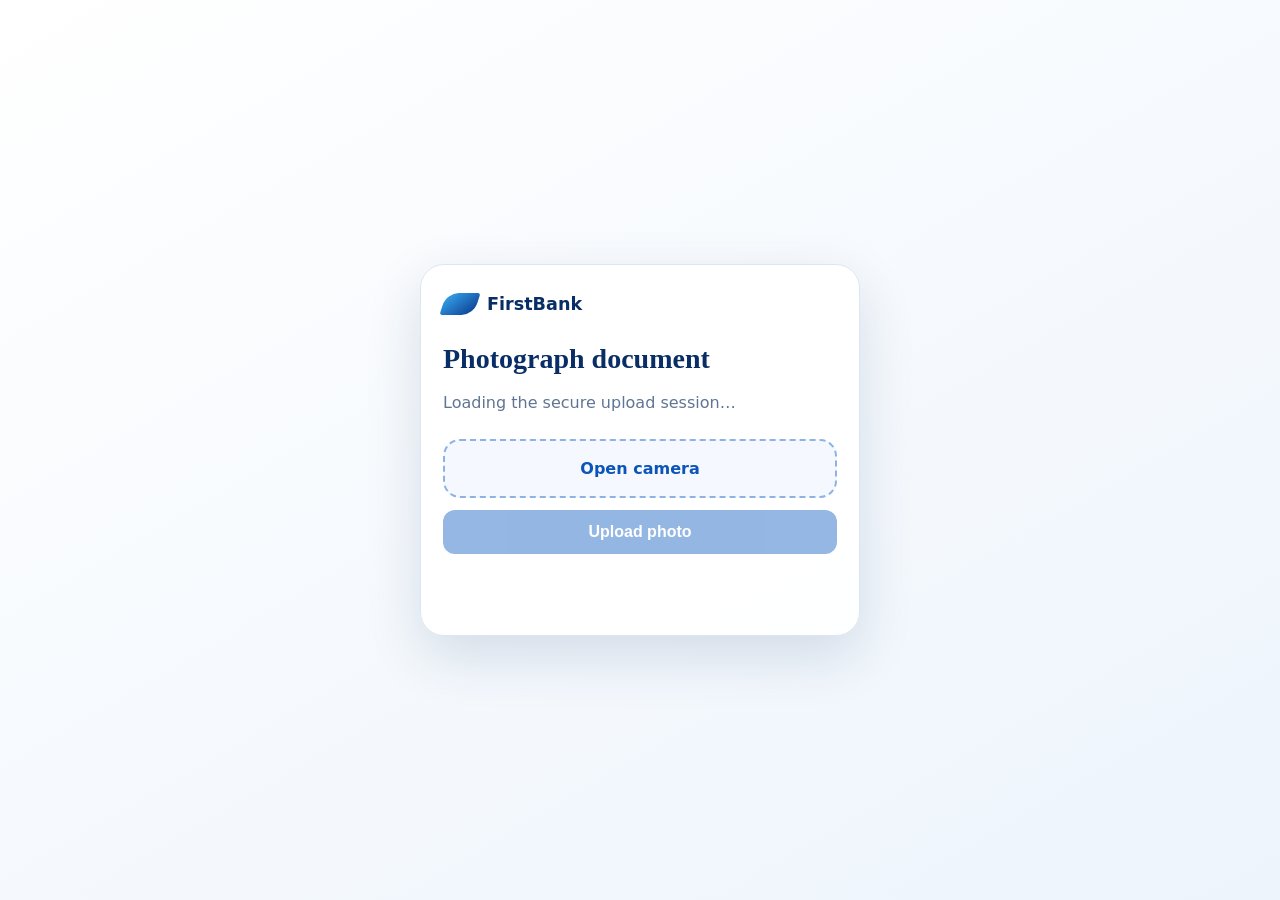
==== mobile-upload.html @ b3e07895 "Add mobile photo handoff and form preview" ====
<!doctype html>
<html lang="en">
<head>
  <meta charset="utf-8">
  <meta name="viewport" content="width=device-width,initial-scale=1,viewport-fit=cover">
  <title>Photograph document</title>
  <style>
    :root { font-family: system-ui,sans-serif; color: #082e65; background: #f4f7fb; }
    * { box-sizing: border-box; }
    body { min-height: 100dvh; margin: 0; padding: max(24px,env(safe-area-inset-top)) 18px max(24px,env(safe-area-inset-bottom)); display: grid; place-items: center; background: linear-gradient(150deg,#fff,#edf4fc); }
    main { width: min(100%,440px); padding: 28px 22px; border: 1px solid #dce6f2; border-radius: 24px; background: rgba(255,255,255,.96); box-shadow: 0 20px 55px rgba(16,50,91,.14); }
    .brand { display: flex; align-items: center; gap: 10px; font-size: 1.1rem; font-weight: 750; }
    .mark { width: 34px; height: 22px; border-radius: 12px 3px; transform: skew(-18deg); background: linear-gradient(135deg,#39a7ef,#0a3d91); }
    h1 { margin: 28px 0 8px; font-family: Georgia,serif; font-size: 1.75rem; }
    p { color: #607593; line-height: 1.5; }
    .capture { display: block; margin: 24px 0 12px; padding: 18px; border: 2px dashed #8eb3e3; border-radius: 17px; color: #0c55b8; background: #f5f9ff; text-align: center; font-weight: 700; cursor: pointer; }
    input { position: absolute; width: 1px; height: 1px; opacity: 0; }
    button { width: 100%; padding: 13px; border: 0; border-radius: 12px; color: white; background: #155fc2; font-size: 1rem; font-weight: 700; }
    button:disabled { opacity: .45; }
    #preview { width: 100%; max-height: 330px; margin: 12px 0; border-radius: 14px; object-fit: contain; background: #eef2f7; }
    #status { min-height: 24px; margin-top: 14px; font-size: .9rem; }
    .success { color: #147344; }
    .error { color: #a42d35; }
  </style>
</head>
<body>
  <main>
    <div class="brand"><span class="mark" aria-hidden="true"></span>FirstBank</div>
    <h1>Photograph document</h1>
    <p id="instructions">Loading the secure upload session…</p>
    <label class="capture" for="camera-input">Open camera</label>
    <input id="camera-input" type="file" accept="image/*" capture="environment" disabled>
    <img id="preview" alt="Document photo preview" hidden>
    <button id="upload-btn" type="button" disabled>Upload photo</button>
    <p id="status" aria-live="polite"></p>
  </main>
  <script src="/application/config.js"></script>
  <script src="/application/mobile-upload.js"></script>
</body>
</html>
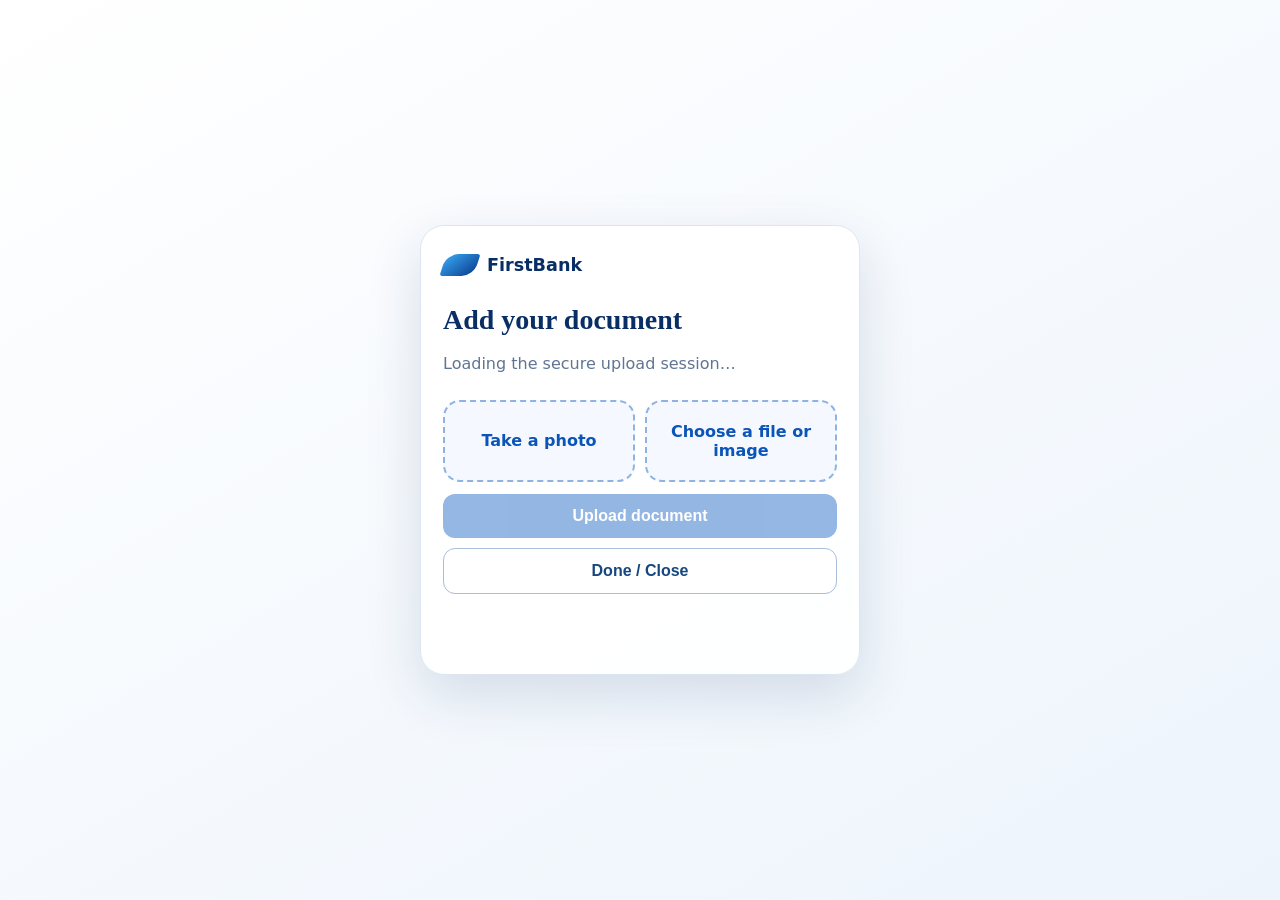
==== commit 4ca0d91f: "Improve mobile document upload controls" ====
--- a/mobile-upload.html
+++ b/mobile-upload.html
@@ -13,11 +13,14 @@
     .mark { width: 34px; height: 22px; border-radius: 12px 3px; transform: skew(-18deg); background: linear-gradient(135deg,#39a7ef,#0a3d91); }
     h1 { margin: 28px 0 8px; font-family: Georgia,serif; font-size: 1.75rem; }
     p { color: #607593; line-height: 1.5; }
-    .capture { display: block; margin: 24px 0 12px; padding: 18px; border: 2px dashed #8eb3e3; border-radius: 17px; color: #0c55b8; background: #f5f9ff; text-align: center; font-weight: 700; cursor: pointer; }
+    .source-options { display: grid; grid-template-columns: 1fr 1fr; gap: 10px; margin: 24px 0 12px; }
+    .source-option { display: grid; place-items: center; min-height: 82px; padding: 13px; border: 2px dashed #8eb3e3; border-radius: 17px; color: #0c55b8; background: #f5f9ff; text-align: center; font-weight: 700; cursor: pointer; }
     input { position: absolute; width: 1px; height: 1px; opacity: 0; }
     button { width: 100%; padding: 13px; border: 0; border-radius: 12px; color: white; background: #155fc2; font-size: 1rem; font-weight: 700; }
     button:disabled { opacity: .45; }
+    .secondary { margin-top: 10px; border: 1px solid #a9beda; color: #17477f; background: white; }
     #preview { width: 100%; max-height: 330px; margin: 12px 0; border-radius: 14px; object-fit: contain; background: #eef2f7; }
+    #selected-file { margin: 12px 0; padding: 12px; border-radius: 12px; color: #17477f; background: #eef5ff; font-size: .9rem; overflow-wrap: anywhere; }
     #status { min-height: 24px; margin-top: 14px; font-size: .9rem; }
     .success { color: #147344; }
     .error { color: #a42d35; }
@@ -26,12 +29,18 @@
 <body>
   <main>
     <div class="brand"><span class="mark" aria-hidden="true"></span>FirstBank</div>
-    <h1>Photograph document</h1>
+    <h1>Add your document</h1>
     <p id="instructions">Loading the secure upload session…</p>
-    <label class="capture" for="camera-input">Open camera</label>
+    <div class="source-options">
+      <label class="source-option" for="camera-input">Take a photo</label>
+      <label class="source-option" for="file-input">Choose a file or image</label>
+    </div>
     <input id="camera-input" type="file" accept="image/*" capture="environment" disabled>
+    <input id="file-input" type="file" accept="application/pdf,image/png,image/jpeg,.pdf,.png,.jpg,.jpeg" disabled>
     <img id="preview" alt="Document photo preview" hidden>
-    <button id="upload-btn" type="button" disabled>Upload photo</button>
+    <p id="selected-file" hidden></p>
+    <button id="upload-btn" type="button" disabled>Upload document</button>
+    <button id="close-btn" class="secondary" type="button">Done / Close</button>
     <p id="status" aria-live="polite"></p>
   </main>
   <script src="/application/config.js"></script>
